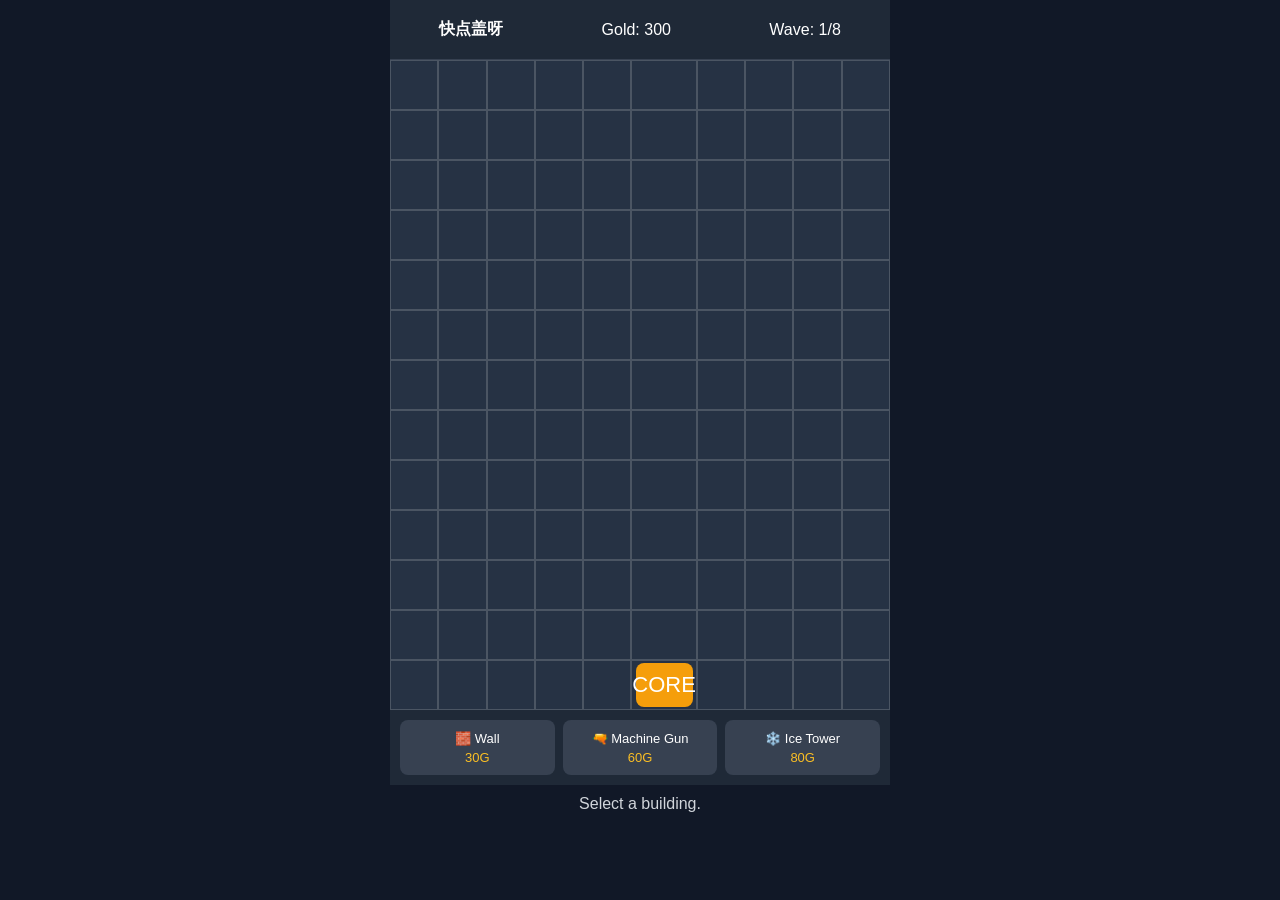
==== index.html @ 634ade79 "Add files via upload" ====
<!DOCTYPE html>
<html lang="zh-CN">
<head>
<meta charset="UTF-8">
<meta name="viewport" content="width=device-width, initial-scale=1.0">
<title>快点盖呀 - Prototype</title>
<link rel="stylesheet" href="style.css">
</head>
<body>
<div class="game">
<header class="top-bar">
<div><strong>快点盖呀</strong></div>
<div>Gold: <span id="gold">300</span></div>
<div>Wave: <span id="wave">1</span>/8</div>
</header>
<main id="game-board"></main>
<section class="build-menu">
<button data-building="wall">🧱 Wall<span>30G</span></button>
<button data-building="turret">🔫 Machine Gun<span>60G</span></button>
<button data-building="ice">❄️ Ice Tower<span>80G</span></button>
</section>
<div id="status">Select a building.</div>
</div>
<script src="game.js"></script>
</body>
</html>
---- style.css ----
*{box-sizing:border-box}
body{margin:0;background:#111827;color:white;font-family:Arial,sans-serif;display:flex;justify-content:center}
.game{width:min(100vw,500px);min-height:100vh;display:flex;flex-direction:column}
.top-bar{height:60px;display:flex;align-items:center;justify-content:space-around;background:#1f2937;border-bottom:1px solid #374151}
#game-board{width:100%;aspect-ratio:10/13;display:grid;grid-template-columns:repeat(10,1fr);grid-template-rows:repeat(13,1fr);background:#374151}
.cell{position:relative;border:1px solid #4b5563;background:#263244;display:flex;align-items:center;justify-content:center;font-size:clamp(10px,3vw,18px)}
.building{width:90%;height:90%;display:flex;align-items:center;justify-content:center;border-radius:6px;font-size:clamp(10px,3vw,18px);user-select:none}
.wall{background:#6b7280}.turret{background:#2563eb}.ice{background:#06b6d4}
.core{background:#f59e0b;width:90%;height:90%;border-radius:8px;display:flex;align-items:center;justify-content:center;font-size:clamp(10px,4vw,22px)}
.enemy{width:70%;height:70%;border-radius:50%;background:#ef4444;z-index:5}
.build-menu{display:grid;grid-template-columns:repeat(3,1fr);gap:8px;padding:10px;background:#1f2937}
.build-menu button{min-height:55px;border:none;border-radius:8px;background:#374151;color:white;cursor:pointer;font-size:13px}
.build-menu button:hover{background:#4b5563}.build-menu button.selected{outline:3px solid #fbbf24}
.build-menu span{display:block;margin-top:4px;color:#fbbf24}
#status{min-height:40px;padding:10px;text-align:center;background:#111827;color:#d1d5db}
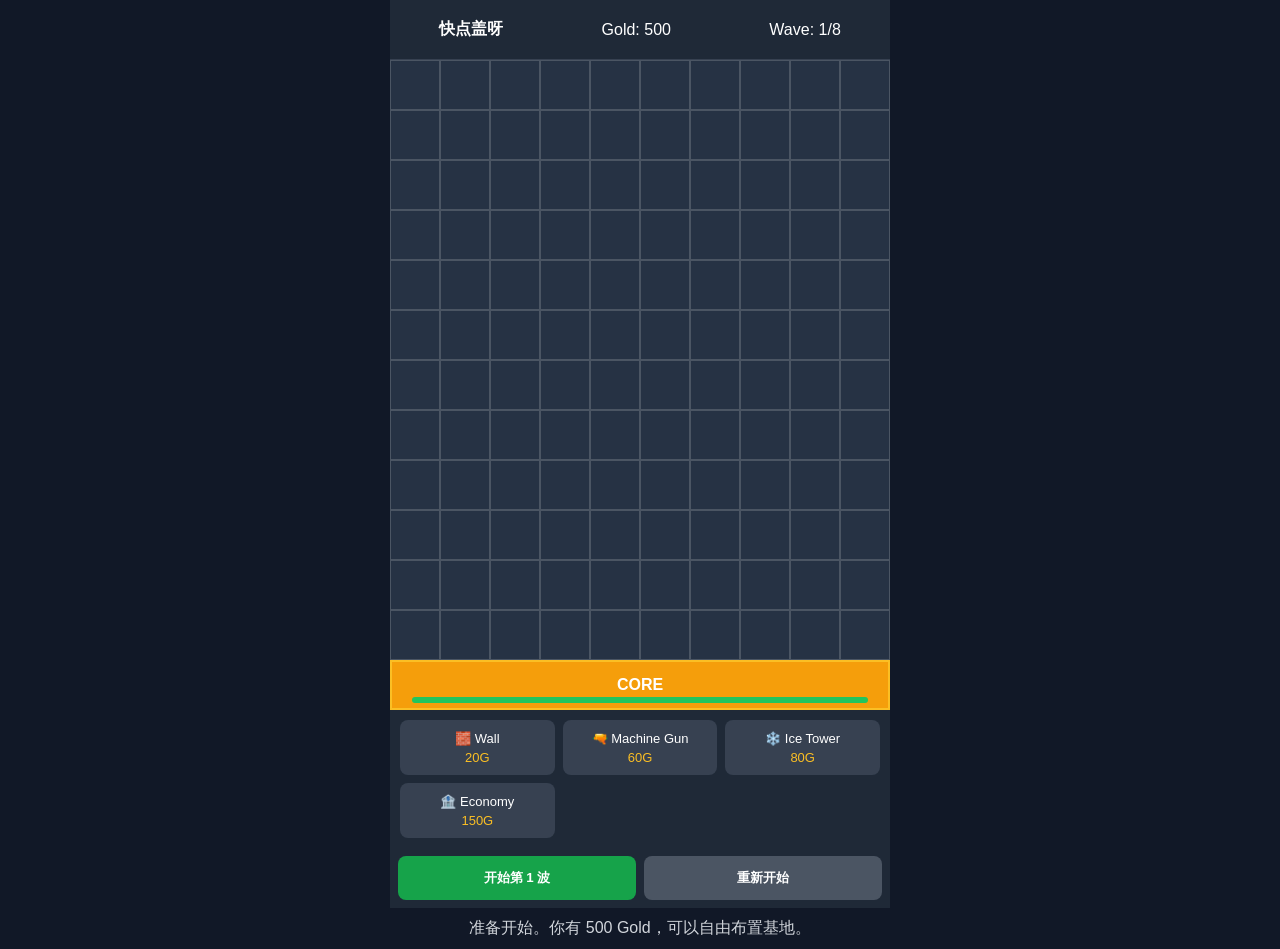
==== commit de132315: "Update index.html" ====
--- a/index.html
+++ b/index.html
@@ -6,21 +6,45 @@
 <title>快点盖呀 - Prototype</title>
 <link rel="stylesheet" href="style.css">
 </head>
+
 <body>
+
 <div class="game">
+
 <header class="top-bar">
-<div><strong>快点盖呀</strong></div>
-<div>Gold: <span id="gold">300</span></div>
-<div>Wave: <span id="wave">1</span>/8</div>
+    <div><strong>快点盖呀</strong></div>
+    <div>Gold: <span id="gold">500</span></div>
+    <div>Wave: <span id="wave">1</span>/8</div>
 </header>
+
 <main id="game-board"></main>
+
 <section class="build-menu">
-<button data-building="wall">🧱 Wall<span>30G</span></button>
-<button data-building="turret">🔫 Machine Gun<span>60G</span></button>
-<button data-building="ice">❄️ Ice Tower<span>80G</span></button>
+
+    <button data-building="wall">
+        🧱 Wall
+        <span>20G</span>
+    </button>
+
+    <button data-building="turret">
+        🔫 Machine Gun
+        <span>60G</span>
+    </button>
+
+    <button data-building="ice">
+        ❄️ Ice Tower
+        <span>80G</span>
+    </button>
+
 </section>
-<div id="status">Select a building.</div>
+
+<div id="status">
+    准备开始。你有 500 Gold，可以自由布置基地。
 </div>
+
+</div>
+
 <script src="game.js"></script>
+
 </body>
 </html>
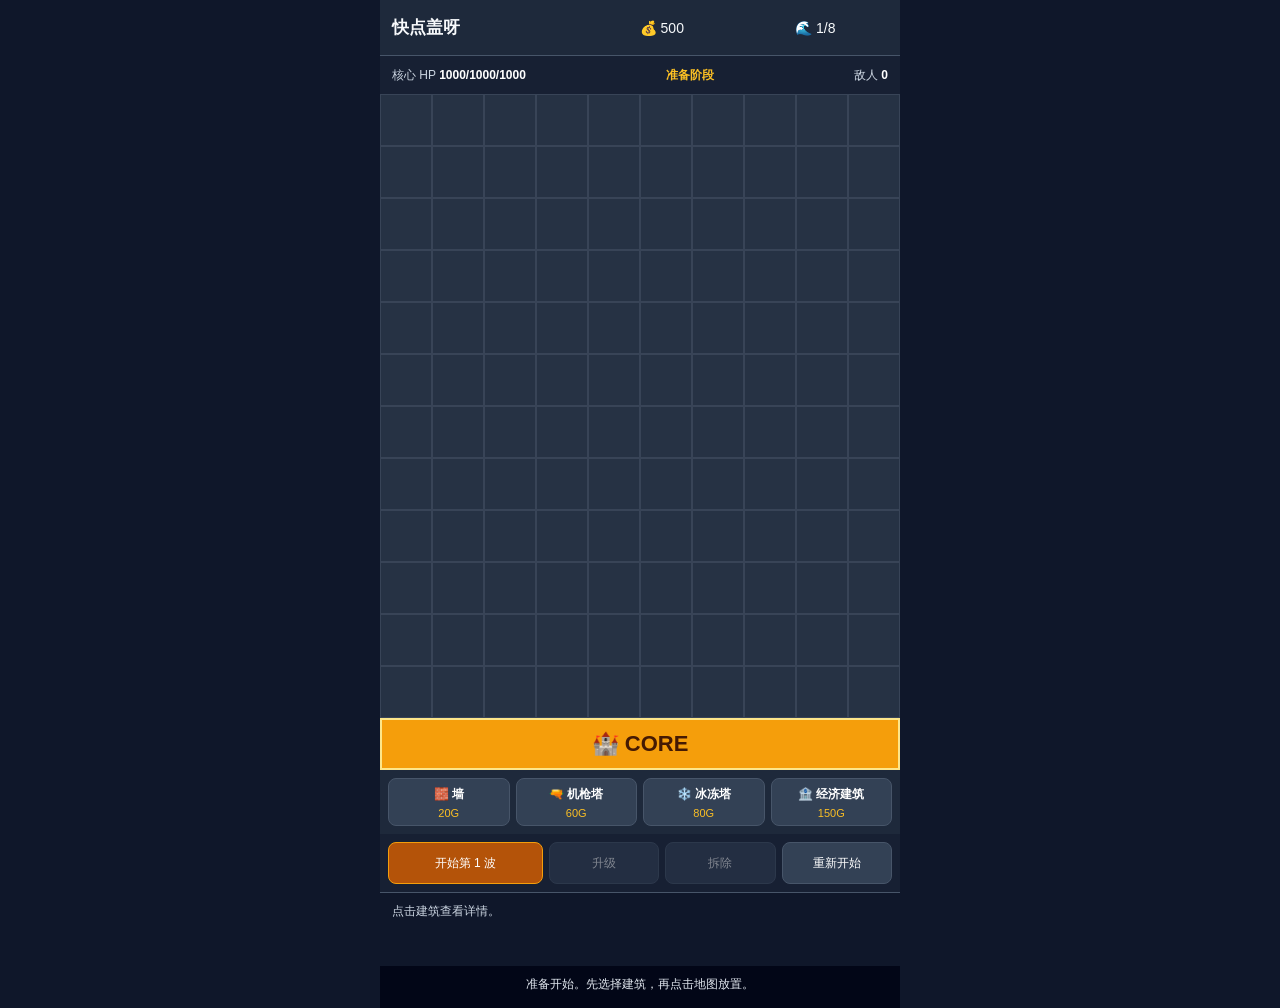
==== commit def2655e: "Add files via upload" ====
--- a/index.html
+++ b/index.html
@@ -2,49 +2,45 @@
 <html lang="zh-CN">
 <head>
 <meta charset="UTF-8">
-<meta name="viewport" content="width=device-width, initial-scale=1.0">
+<meta name="viewport" content="width=device-width, initial-scale=1.0, viewport-fit=cover">
 <title>快点盖呀 - Prototype</title>
 <link rel="stylesheet" href="style.css">
 </head>
-
 <body>
-
 <div class="game">
-
 <header class="top-bar">
-    <div><strong>快点盖呀</strong></div>
-    <div>Gold: <span id="gold">500</span></div>
-    <div>Wave: <span id="wave">1</span>/8</div>
+  <div class="title">快点盖呀</div>
+  <div>💰 <span id="gold">500</span></div>
+  <div>🌊 <span id="wave">1</span>/8</div>
 </header>
-
+<div class="hud">
+  <div>核心 HP <strong><span id="core-hp">1000</span>/1000</strong></div>
+  <div id="phase-label">准备阶段</div>
+  <div>敌人 <strong id="enemy-count">0</strong></div>
+</div>
 <main id="game-board"></main>
-
 <section class="build-menu">
-
-    <button data-building="wall">
-        🧱 Wall
-        <span>20G</span>
-    </button>
-
-    <button data-building="turret">
-        🔫 Machine Gun
-        <span>60G</span>
-    </button>
-
-    <button data-building="ice">
-        ❄️ Ice Tower
-        <span>80G</span>
-    </button>
-
+  <button type="button" data-building="wall"><b>🧱 墙</b><span>20G</span></button>
+  <button type="button" data-building="turret"><b>🔫 机枪塔</b><span>60G</span></button>
+  <button type="button" data-building="ice"><b>❄️ 冰冻塔</b><span>80G</span></button>
+  <button type="button" data-building="economy"><b>🏦 经济建筑</b><span>150G</span></button>
 </section>
-
-<div id="status">
-    准备开始。你有 500 Gold，可以自由布置基地。
+<section class="actions">
+  <button type="button" id="start-wave" class="primary">开始第 1 波</button>
+  <button type="button" id="upgrade" disabled>升级</button>
+  <button type="button" id="demolish" disabled>拆除</button>
+  <button type="button" id="restart">重新开始</button>
+</section>
+<div id="selection-panel" class="selection-panel">点击建筑查看详情。</div>
+<div id="status" aria-live="polite">准备开始。先布置你的基地。</div>
+<div id="buff-modal" class="modal hidden">
+  <div class="modal-card">
+    <h2>波次奖励</h2>
+    <p>选择一个临时强化：</p>
+    <div id="buff-options"></div>
+  </div>
 </div>
-
 </div>
-
 <script src="game.js"></script>
-
 </body>
-</html>
+</html>
--- a/style.css
+++ b/style.css
@@ -1,15 +1,30 @@
 *{box-sizing:border-box}
-body{margin:0;background:#111827;color:white;font-family:Arial,sans-serif;display:flex;justify-content:center}
-.game{width:min(100vw,500px);min-height:100vh;display:flex;flex-direction:column}
-.top-bar{height:60px;display:flex;align-items:center;justify-content:space-around;background:#1f2937;border-bottom:1px solid #374151}
-#game-board{width:100%;aspect-ratio:10/13;display:grid;grid-template-columns:repeat(10,1fr);grid-template-rows:repeat(13,1fr);background:#374151}
-.cell{position:relative;border:1px solid #4b5563;background:#263244;display:flex;align-items:center;justify-content:center;font-size:clamp(10px,3vw,18px)}
-.building{width:90%;height:90%;display:flex;align-items:center;justify-content:center;border-radius:6px;font-size:clamp(10px,3vw,18px);user-select:none}
-.wall{background:#6b7280}.turret{background:#2563eb}.ice{background:#06b6d4}
-.core{background:#f59e0b;width:90%;height:90%;border-radius:8px;display:flex;align-items:center;justify-content:center;font-size:clamp(10px,4vw,22px)}
-.enemy{width:70%;height:70%;border-radius:50%;background:#ef4444;z-index:5}
-.build-menu{display:grid;grid-template-columns:repeat(3,1fr);gap:8px;padding:10px;background:#1f2937}
-.build-menu button{min-height:55px;border:none;border-radius:8px;background:#374151;color:white;cursor:pointer;font-size:13px}
-.build-menu button:hover{background:#4b5563}.build-menu button.selected{outline:3px solid #fbbf24}
-.build-menu span{display:block;margin-top:4px;color:#fbbf24}
-#status{min-height:40px;padding:10px;text-align:center;background:#111827;color:#d1d5db}
+:root{--bg:#0f172a;--panel:#1e293b;--border:#475569;--text:#f8fafc;--muted:#cbd5e1;--accent:#fbbf24}
+body{margin:0;background:var(--bg);color:var(--text);font-family:Arial,"Microsoft YaHei",sans-serif}
+button{font:inherit}.game{width:min(100vw,520px);min-height:100vh;margin:auto;background:#111827;display:flex;flex-direction:column}
+.top-bar{min-height:56px;display:grid;grid-template-columns:1.3fr 1fr 1fr;align-items:center;gap:8px;padding:8px 12px;background:var(--panel);border-bottom:1px solid var(--border);font-size:14px;text-align:center}
+.top-bar .title{font-weight:800;font-size:17px;text-align:left}
+.hud{min-height:38px;display:flex;justify-content:space-between;align-items:center;padding:7px 12px;background:#172033;color:var(--muted);font-size:12px}
+.hud strong{color:white}#phase-label{color:var(--accent);font-weight:700}
+#game-board{width:100%;aspect-ratio:10/13;display:grid;grid-template-columns:repeat(10,1fr);grid-template-rows:repeat(13,1fr);background:#334155;position:relative;overflow:hidden}
+.cell{position:relative;border:1px solid rgba(148,163,184,.16);background:#263244;display:flex;align-items:center;justify-content:center;cursor:pointer;user-select:none}
+.cell:hover{background:#34445a}
+.building{width:88%;height:88%;border-radius:7px;display:flex;align-items:center;justify-content:center;position:relative;z-index:3;font-size:clamp(11px,3.2vw,18px);font-weight:800;cursor:pointer;border:2px solid rgba(255,255,255,.15)}
+.building.selected{outline:3px solid var(--accent)}
+.wall{background:#64748b}.turret{background:#2563eb}.ice{background:#0891b2}.economy{background:#a16207}
+.hp-bar{position:absolute;left:8%;right:8%;bottom:3%;height:4px;background:#111827;overflow:hidden}.hp-fill{height:100%;background:#22c55e}
+.core-full{grid-column:1/11;grid-row:13/14;background:#f59e0b;border:2px solid #fde68a;display:flex;align-items:center;justify-content:center;font-size:clamp(13px,4vw,22px);font-weight:900;color:#451a03;z-index:4}
+.enemy{position:absolute;width:6.2%;height:6.2%;border-radius:50%;background:#ef4444;border:2px solid #fecaca;z-index:8;display:flex;align-items:center;justify-content:center;font-size:12px;font-weight:800}
+.enemy.elite{width:7.2%;height:7.2%;background:#9333ea}.enemy.boss{width:9.2%;height:9.2%;background:#b91c1c;border-width:3px}
+.range{position:absolute;border:2px dashed rgba(255,255,255,.55);border-radius:50%;pointer-events:none;z-index:2}
+.build-menu{display:grid;grid-template-columns:repeat(4,1fr);gap:6px;padding:8px;background:var(--panel)}
+.build-menu button,.actions button{min-height:48px;border:1px solid var(--border);border-radius:8px;background:#334155;color:white;cursor:pointer}
+.build-menu button:hover,.actions button:hover:not(:disabled){background:#475569}.build-menu button.selected{outline:3px solid var(--accent)}
+.build-menu b{display:block;font-size:12px}.build-menu span{display:block;margin-top:4px;color:var(--accent);font-size:11px}
+.actions{display:grid;grid-template-columns:1.4fr 1fr 1fr 1fr;gap:6px;padding:8px;background:#172033}.actions button{min-height:42px;font-size:12px}.actions .primary{background:#b45309;border-color:#f59e0b}.actions button:disabled{opacity:.45;cursor:not-allowed}
+.selection-panel{min-height:74px;padding:9px 12px;background:#0f172a;border-top:1px solid var(--border);color:var(--muted);font-size:12px;line-height:1.55}
+.selection-panel strong{color:white}#status{min-height:42px;padding:10px 12px;text-align:center;background:#020617;color:#e2e8f0;font-size:12px}
+.modal{position:fixed;inset:0;background:rgba(2,6,23,.78);display:flex;align-items:center;justify-content:center;padding:18px;z-index:100}.modal.hidden{display:none}
+.modal-card{width:min(92vw,430px);background:var(--panel);border:1px solid var(--border);border-radius:14px;padding:18px}.modal-card h2{margin:0 0 5px}.modal-card p{margin:0 0 12px;color:var(--muted);font-size:13px}
+#buff-options{display:grid;gap:8px}.buff-button{padding:12px;text-align:left;background:#334155;color:white;border:1px solid var(--border);border-radius:9px;cursor:pointer}.buff-button strong{display:block;margin-bottom:4px}.buff-button small{color:#cbd5e1}
+@media(max-width:390px){.top-bar{font-size:12px}.build-menu b{font-size:10px}.actions{grid-template-columns:1.3fr 1fr 1fr}.actions #restart{grid-column:1/-1}}
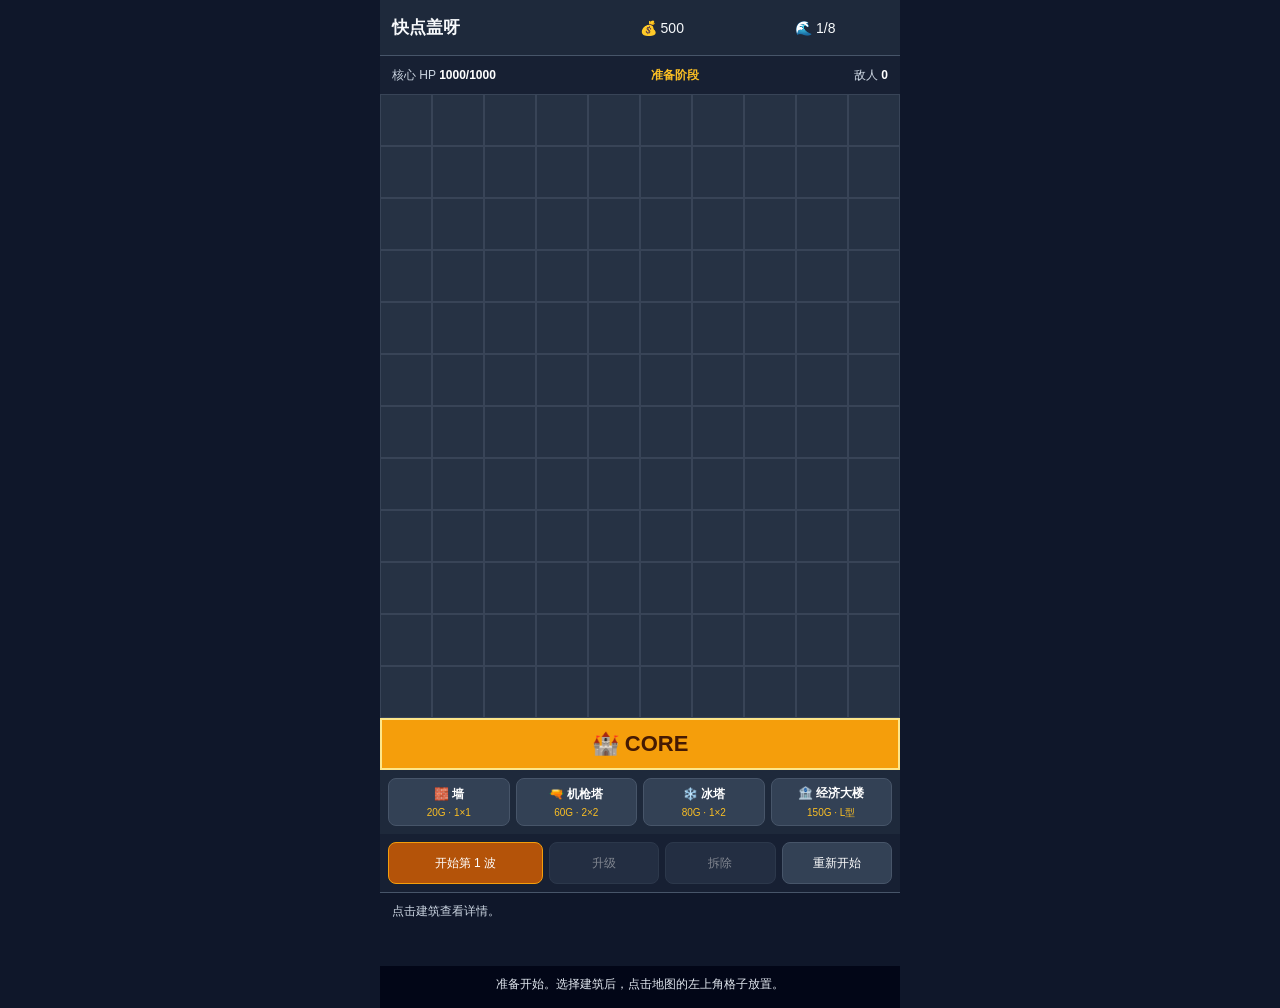
==== commit accc3a11: "Add files via upload" ====
--- a/index.html
+++ b/index.html
@@ -8,39 +8,45 @@
 </head>
 <body>
 <div class="game">
-<header class="top-bar">
-  <div class="title">快点盖呀</div>
-  <div>💰 <span id="gold">500</span></div>
-  <div>🌊 <span id="wave">1</span>/8</div>
-</header>
-<div class="hud">
-  <div>核心 HP <strong><span id="core-hp">1000</span>/1000</strong></div>
-  <div id="phase-label">准备阶段</div>
-  <div>敌人 <strong id="enemy-count">0</strong></div>
-</div>
-<main id="game-board"></main>
-<section class="build-menu">
-  <button type="button" data-building="wall"><b>🧱 墙</b><span>20G</span></button>
-  <button type="button" data-building="turret"><b>🔫 机枪塔</b><span>60G</span></button>
-  <button type="button" data-building="ice"><b>❄️ 冰冻塔</b><span>80G</span></button>
-  <button type="button" data-building="economy"><b>🏦 经济建筑</b><span>150G</span></button>
-</section>
-<section class="actions">
-  <button type="button" id="start-wave" class="primary">开始第 1 波</button>
-  <button type="button" id="upgrade" disabled>升级</button>
-  <button type="button" id="demolish" disabled>拆除</button>
-  <button type="button" id="restart">重新开始</button>
-</section>
-<div id="selection-panel" class="selection-panel">点击建筑查看详情。</div>
-<div id="status" aria-live="polite">准备开始。先布置你的基地。</div>
-<div id="buff-modal" class="modal hidden">
-  <div class="modal-card">
-    <h2>波次奖励</h2>
-    <p>选择一个临时强化：</p>
-    <div id="buff-options"></div>
+  <header class="top-bar">
+    <div class="title">快点盖呀</div>
+    <div>💰 <span id="gold">500</span></div>
+    <div>🌊 <span id="wave">1</span>/8</div>
+  </header>
+
+  <div class="hud">
+    <div>核心 HP <strong id="core-hp">1000/1000</strong></div>
+    <div id="phase-label">准备阶段</div>
+    <div>敌人 <strong id="enemy-count">0</strong></div>
   </div>
-</div>
+
+  <main id="game-board" aria-label="10×13 建造地图"></main>
+
+  <section class="build-menu">
+    <button type="button" data-building="wall"><b>🧱 墙</b><span>20G · 1×1</span></button>
+    <button type="button" data-building="turret"><b>🔫 机枪塔</b><span>60G · 2×2</span></button>
+    <button type="button" data-building="ice"><b>❄️ 冰塔</b><span>80G · 1×2</span></button>
+    <button type="button" data-building="economy"><b>🏦 经济大楼</b><span>150G · L型</span></button>
+  </section>
+
+  <section class="actions">
+    <button type="button" id="start-wave" class="primary">开始第 1 波</button>
+    <button type="button" id="upgrade" disabled>升级</button>
+    <button type="button" id="demolish" disabled>拆除</button>
+    <button type="button" id="restart">重新开始</button>
+  </section>
+
+  <div id="selection-panel" class="selection-panel">点击建筑查看详情。</div>
+  <div id="status" aria-live="polite">准备开始。先选择建筑，再点击地图放置。</div>
+
+  <div id="buff-modal" class="modal hidden">
+    <div class="modal-card">
+      <h2>波次奖励</h2>
+      <p>选择一个临时强化：</p>
+      <div id="buff-options"></div>
+    </div>
+  </div>
 </div>
 <script src="game.js"></script>
 </body>
-</html>+</html>
--- a/style.css
+++ b/style.css
@@ -2,29 +2,25 @@
 :root{--bg:#0f172a;--panel:#1e293b;--border:#475569;--text:#f8fafc;--muted:#cbd5e1;--accent:#fbbf24}
 body{margin:0;background:var(--bg);color:var(--text);font-family:Arial,"Microsoft YaHei",sans-serif}
 button{font:inherit}.game{width:min(100vw,520px);min-height:100vh;margin:auto;background:#111827;display:flex;flex-direction:column}
-.top-bar{min-height:56px;display:grid;grid-template-columns:1.3fr 1fr 1fr;align-items:center;gap:8px;padding:8px 12px;background:var(--panel);border-bottom:1px solid var(--border);font-size:14px;text-align:center}
-.top-bar .title{font-weight:800;font-size:17px;text-align:left}
-.hud{min-height:38px;display:flex;justify-content:space-between;align-items:center;padding:7px 12px;background:#172033;color:var(--muted);font-size:12px}
-.hud strong{color:white}#phase-label{color:var(--accent);font-weight:700}
+.top-bar{min-height:56px;display:grid;grid-template-columns:1.3fr 1fr 1fr;align-items:center;gap:8px;padding:8px 12px;background:var(--panel);border-bottom:1px solid var(--border);font-size:14px;text-align:center}.top-bar .title{font-weight:800;font-size:17px;text-align:left}
+.hud{min-height:38px;display:flex;justify-content:space-between;align-items:center;padding:7px 12px;background:#172033;color:var(--muted);font-size:12px}.hud strong{color:white}#phase-label{color:var(--accent);font-weight:700}
 #game-board{width:100%;aspect-ratio:10/13;display:grid;grid-template-columns:repeat(10,1fr);grid-template-rows:repeat(13,1fr);background:#334155;position:relative;overflow:hidden}
-.cell{position:relative;border:1px solid rgba(148,163,184,.16);background:#263244;display:flex;align-items:center;justify-content:center;cursor:pointer;user-select:none}
+.cell{position:relative;border:1px solid rgba(148,163,184,.16);background:#263244;cursor:pointer;user-select:none;z-index:1}
 .cell:hover{background:#34445a}
-.building{width:88%;height:88%;border-radius:7px;display:flex;align-items:center;justify-content:center;position:relative;z-index:3;font-size:clamp(11px,3.2vw,18px);font-weight:800;cursor:pointer;border:2px solid rgba(255,255,255,.15)}
-.building.selected{outline:3px solid var(--accent)}
-.wall{background:#64748b}.turret{background:#2563eb}.ice{background:#0891b2}.economy{background:#a16207}
-.hp-bar{position:absolute;left:8%;right:8%;bottom:3%;height:4px;background:#111827;overflow:hidden}.hp-fill{height:100%;background:#22c55e}
+.building{position:relative;z-index:5;margin:4%;border-radius:8px;border:2px solid rgba(255,255,255,.18);display:flex;align-items:center;justify-content:center;font-size:clamp(12px,3.4vw,21px);font-weight:800;cursor:pointer;user-select:none;min-width:0;min-height:0}
+.building.wall{background:#64748b}.building.turret{background:#2563eb}.building.ice{background:#0891b2}.building.economy{background:#a16207}
+.building.selected{outline:3px solid var(--accent);outline-offset:1px;z-index:7}
+.building-label{position:absolute;left:5px;top:4px;font-size:clamp(8px,2vw,11px);opacity:.85;white-space:nowrap}
+.hp-bar{position:absolute;left:6%;right:6%;bottom:5px;height:5px;border-radius:4px;background:#111827;overflow:hidden}.hp-fill{height:100%;background:#22c55e}
 .core-full{grid-column:1/11;grid-row:13/14;background:#f59e0b;border:2px solid #fde68a;display:flex;align-items:center;justify-content:center;font-size:clamp(13px,4vw,22px);font-weight:900;color:#451a03;z-index:4}
-.enemy{position:absolute;width:6.2%;height:6.2%;border-radius:50%;background:#ef4444;border:2px solid #fecaca;z-index:8;display:flex;align-items:center;justify-content:center;font-size:12px;font-weight:800}
-.enemy.elite{width:7.2%;height:7.2%;background:#9333ea}.enemy.boss{width:9.2%;height:9.2%;background:#b91c1c;border-width:3px}
-.range{position:absolute;border:2px dashed rgba(255,255,255,.55);border-radius:50%;pointer-events:none;z-index:2}
+.enemy{position:absolute;width:6.2%;height:6.2%;border-radius:50%;background:#ef4444;border:2px solid #fecaca;z-index:20;display:flex;align-items:center;justify-content:center;font-size:12px;font-weight:800;pointer-events:none}.enemy.elite{width:7.2%;height:7.2%;background:#9333ea}.enemy.boss{width:9.2%;height:9.2%;background:#b91c1c;border-width:3px}
+.attack-range{position:absolute;border:2px solid rgba(255,255,255,.22);background:rgba(255,255,255,.035);border-radius:50%;pointer-events:none;z-index:2}
 .build-menu{display:grid;grid-template-columns:repeat(4,1fr);gap:6px;padding:8px;background:var(--panel)}
-.build-menu button,.actions button{min-height:48px;border:1px solid var(--border);border-radius:8px;background:#334155;color:white;cursor:pointer}
-.build-menu button:hover,.actions button:hover:not(:disabled){background:#475569}.build-menu button.selected{outline:3px solid var(--accent)}
-.build-menu b{display:block;font-size:12px}.build-menu span{display:block;margin-top:4px;color:var(--accent);font-size:11px}
+.build-menu button,.actions button{min-height:48px;border:1px solid var(--border);border-radius:8px;background:#334155;color:white;cursor:pointer}.build-menu button:hover,.actions button:hover:not(:disabled){background:#475569}.build-menu button.selected{outline:3px solid var(--accent)}
+.build-menu b{display:block;font-size:12px}.build-menu span{display:block;margin-top:4px;color:var(--accent);font-size:10px}
 .actions{display:grid;grid-template-columns:1.4fr 1fr 1fr 1fr;gap:6px;padding:8px;background:#172033}.actions button{min-height:42px;font-size:12px}.actions .primary{background:#b45309;border-color:#f59e0b}.actions button:disabled{opacity:.45;cursor:not-allowed}
-.selection-panel{min-height:74px;padding:9px 12px;background:#0f172a;border-top:1px solid var(--border);color:var(--muted);font-size:12px;line-height:1.55}
-.selection-panel strong{color:white}#status{min-height:42px;padding:10px 12px;text-align:center;background:#020617;color:#e2e8f0;font-size:12px}
-.modal{position:fixed;inset:0;background:rgba(2,6,23,.78);display:flex;align-items:center;justify-content:center;padding:18px;z-index:100}.modal.hidden{display:none}
-.modal-card{width:min(92vw,430px);background:var(--panel);border:1px solid var(--border);border-radius:14px;padding:18px}.modal-card h2{margin:0 0 5px}.modal-card p{margin:0 0 12px;color:var(--muted);font-size:13px}
+.selection-panel{min-height:74px;padding:9px 12px;background:#0f172a;border-top:1px solid var(--border);color:var(--muted);font-size:12px;line-height:1.55}.selection-panel strong{color:white}
+#status{min-height:42px;padding:10px 12px;text-align:center;background:#020617;color:#e2e8f0;font-size:12px}
+.modal{position:fixed;inset:0;background:rgba(2,6,23,.78);display:flex;align-items:center;justify-content:center;padding:18px;z-index:100}.modal.hidden{display:none}.modal-card{width:min(92vw,430px);background:var(--panel);border:1px solid var(--border);border-radius:14px;padding:18px}.modal-card h2{margin:0 0 5px}.modal-card p{margin:0 0 12px;color:var(--muted);font-size:13px}
 #buff-options{display:grid;gap:8px}.buff-button{padding:12px;text-align:left;background:#334155;color:white;border:1px solid var(--border);border-radius:9px;cursor:pointer}.buff-button strong{display:block;margin-bottom:4px}.buff-button small{color:#cbd5e1}
 @media(max-width:390px){.top-bar{font-size:12px}.build-menu b{font-size:10px}.actions{grid-template-columns:1.3fr 1fr 1fr}.actions #restart{grid-column:1/-1}}
